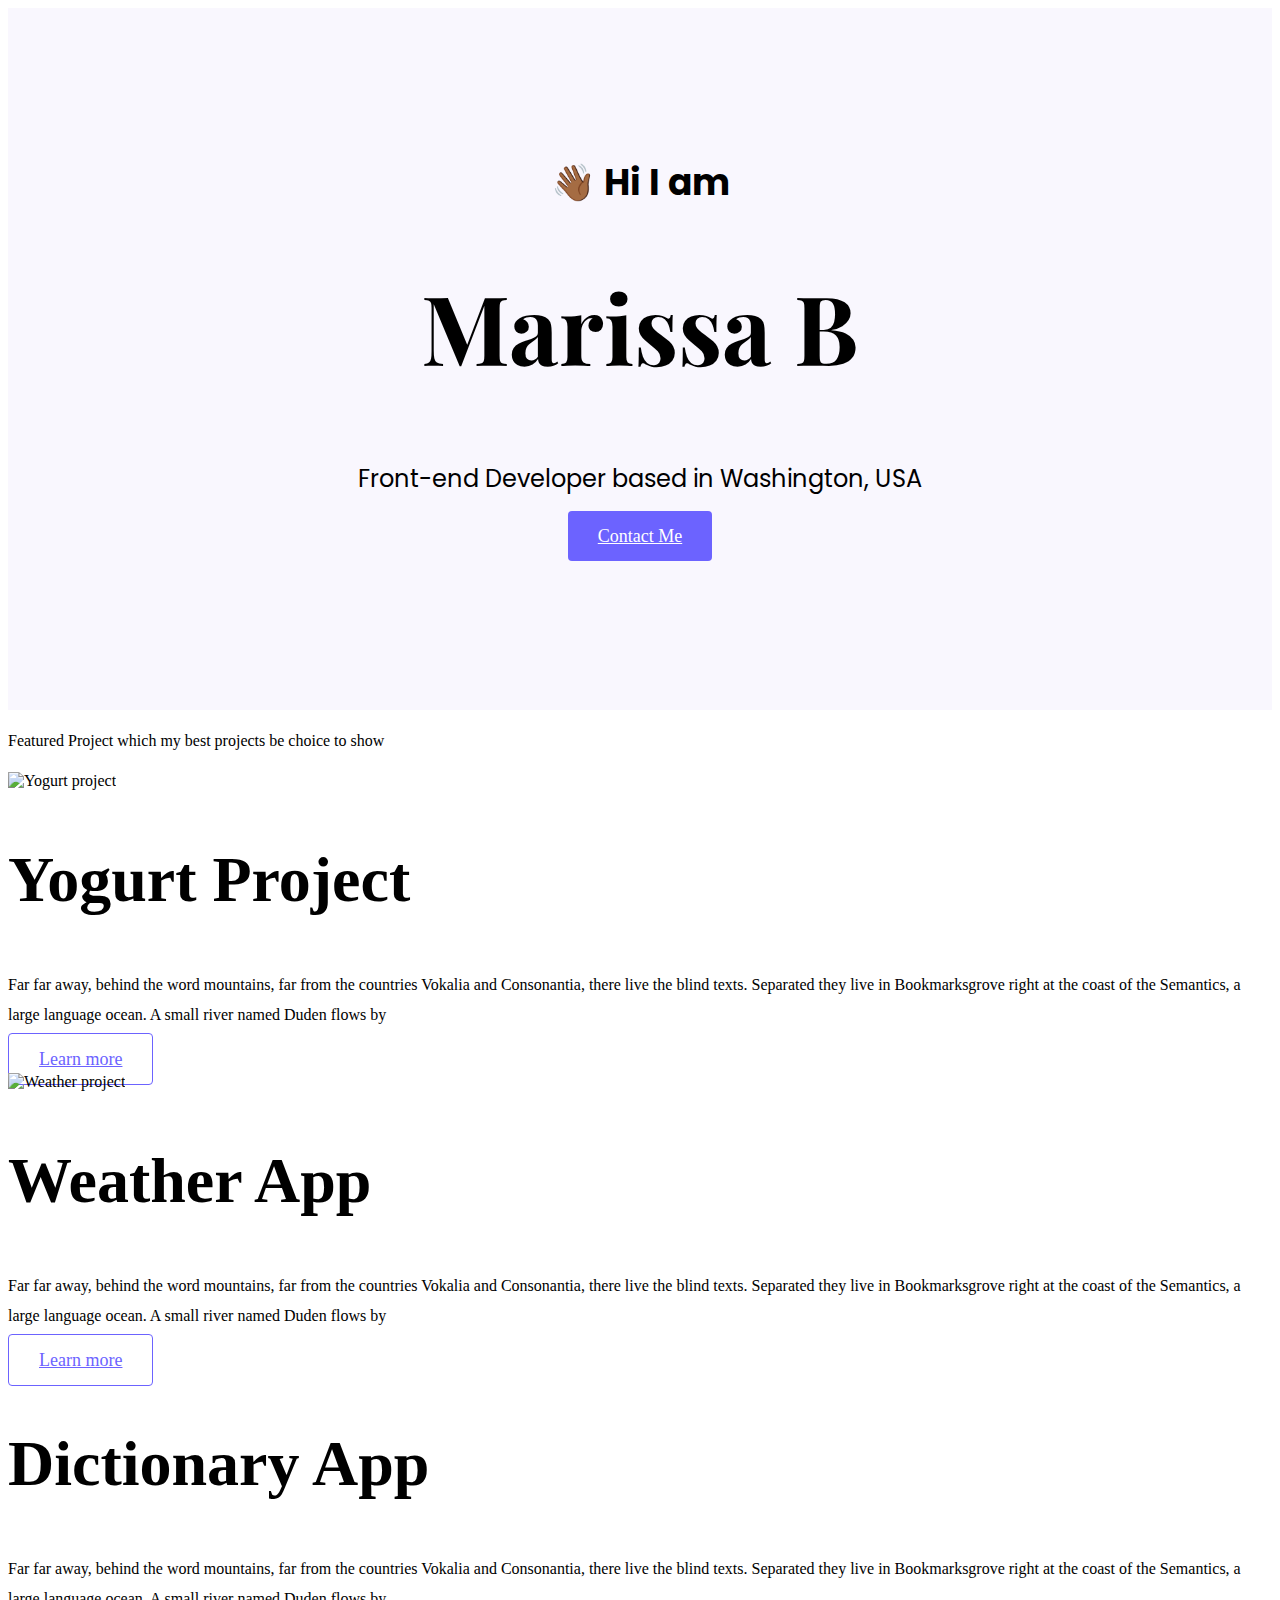
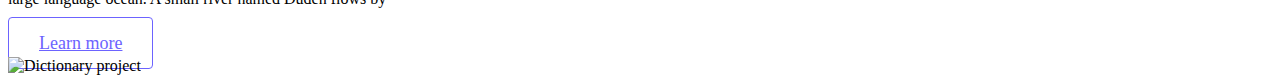
==== index.html @ 73836577 "Added columns and images to body" ====
<!DOCTYPE html>
<html lang="en">
  <head>
    <meta charset="UTF-8" />
    <meta http-equiv="X-UA-Compatible" content="IE=edge" />
    <meta name="viewport" content="width=device-width, initial-scale=1.0" />
    <title>Document</title>
    <link
      href="https://cdn.jsdelivr.net/npm/bootstrap@5.2.0-beta1/dist/css/bootstrap.min.css"
      rel="stylesheet"
      integrity="sha384-0evHe/X+R7YkIZDRvuzKMRqM+OrBnVFBL6DOitfPri4tjfHxaWutUpFmBp4vmVor"
      crossorigin="anonymous"
    />
    <link rel="stylesheet" href="portfolio/styles.css" />
    <link rel="preconnect" href="https://fonts.googleapis.com" />
    <link rel="preconnect" href="https://fonts.gstatic.com" crossorigin />
    <link
      href="https://fonts.googleapis.com/css2?family=Grape+Nuts&family=Playfair+Display:wght@700&family=Poppins:wght@500;700&display=swap"
      rel="stylesheet"
    />
    <script
      src="https://cdn.jsdelivr.net/npm/bootstrap@5.2.0-beta1/dist/js/bootstrap.bundle.min.js"
      integrity="sha384-pprn3073KE6tl6bjs2QrFaJGz5/SUsLqktiwsUTF55Jfv3qYSDhgCecCxMW52nD2"
      crossorigin="anonymous"
    ></script>

    <script
      src="https://kit.fontawesome.com/1abc38f2fc.js"
      crossorigin="anonymous"
    ></script>
  </head>
  <body>
    <div class="hero">
      <p>
      👋🏾 Hi I am
      </p>
      <h1>
        Marissa B
      </h1>
      <h2 class="mb-5">
        Front-end Developer based in Washington, USA
      </h2>
      <a href="#" class="btn btn-branding">Contact Me</a>
    </div>
    </div>
    
    <p class="text-center m-5">
      Featured Project which my best projects be choice to show
    </p>
    <div class="container">
    <div class="row">
      <div class="col-6 d-none d-lg-block">
        <img src="images/yogurt.png" class="img-fluid" alt="Yogurt project">
      </div>
        <div class="col-6">
    <div class="project-description">
    <h2 class="mb-5">
      Yogurt Project
    </h2>
    <p class="mb-4 text-muted">
      Far far away, behind the word mountains, far from the countries Vokalia and Consonantia, there live the blind texts. Separated they live in Bookmarksgrove right at the coast of the Semantics, a large language ocean. A small river named Duden flows by
    </p>
    <a href="#" class="btn btn-branding-outline">Learn more</a></div></div></div>
    <div class="col-6 d-none d-lg-block">
      <img src="images/weather.png" class="img-fluid" alt="Weather project">
    </div></div>
    <div class="row">
    <div class="col-6">
<h2 class="mb-5">
  Weather App
</h2>
<p class="mb-4 text-muted">
  Far far away, behind the word mountains, far from the countries Vokalia and Consonantia, there live the blind texts. Separated they live in Bookmarksgrove right at the coast of the Semantics, a large language ocean. A small river named Duden flows by
</p>
<a href="#" class="btn btn-branding-outline">Learn more</a></div></div></div>
<div class="col-6"> 
<h2 class="mb-5">
  Dictionary App
</h2>
<p class="mb-4 text-muted">
  Far far away, behind the word mountains, far from the countries Vokalia and Consonantia, there live the blind texts. Separated they live in Bookmarksgrove right at the coast of the Semantics, a large language ocean. A small river named Duden flows by
</p>
<a href="#" class="btn btn-branding-outline">Learn more</a>
<div class="col-6 d-none d-lg-block">
  <img src="images/dictionary.png" class="img-fluid" alt="Dictionary project">
</div></div>
 
</div>
</div>
</div>

  </body>
</html>
---- portfolio/styles.css ----
/* font-family: 'Grape Nuts', cursive;
font-family: 'Playfair Display', serif;
font-family: 'Poppins', sans-serif; */

:root {
  --branding-color: #6c63ff;
  --secondary-color: #f9f7fe;
  --heading-font-family: "Playfair Display", serif;
  --default-font-family: "Poppins", sans-serif;
}
h1 {
  font-family: var(--heading-font-family);
  font-size: 96px;
}
h2 {
  font-size: 64px;
}

p {
  font-weight: normal;
  font-size: 16px;
  line-height: 30px;
}
.hero p {
  font-family: var(--default-font-family);
  font-size: 36px;
  font-weight: bold;
  margin: 0;
}
.hero {
  background-color: var(--secondary-color);
  text-align: center;
  padding: 160px 20px;
}
.hero h2 {
  font-family: var(--default-font-family);
  font-weight: normal;
  line-height: 2;
  font-size: 24px;
}
.btn-branding {
  background-color: var(--branding-color);
  border-radius: 4px;
  color: white;
  font-size: 18px;
  line-height: 27px;
  padding: 15px 30px;
}
.btn-branding-outline {
  border-radius: 4px;
  color: var(--branding-color);
  border: 1px solid var(--branding-color);
  font-size: 18px;
  line-height: 27px;
  padding: 15px 30px;
}
.projection-description {
  padding: 120px 60px;
}
@media (max-width) {
  .project-description {
    padding: 0;
    text-align: center;
  }
}
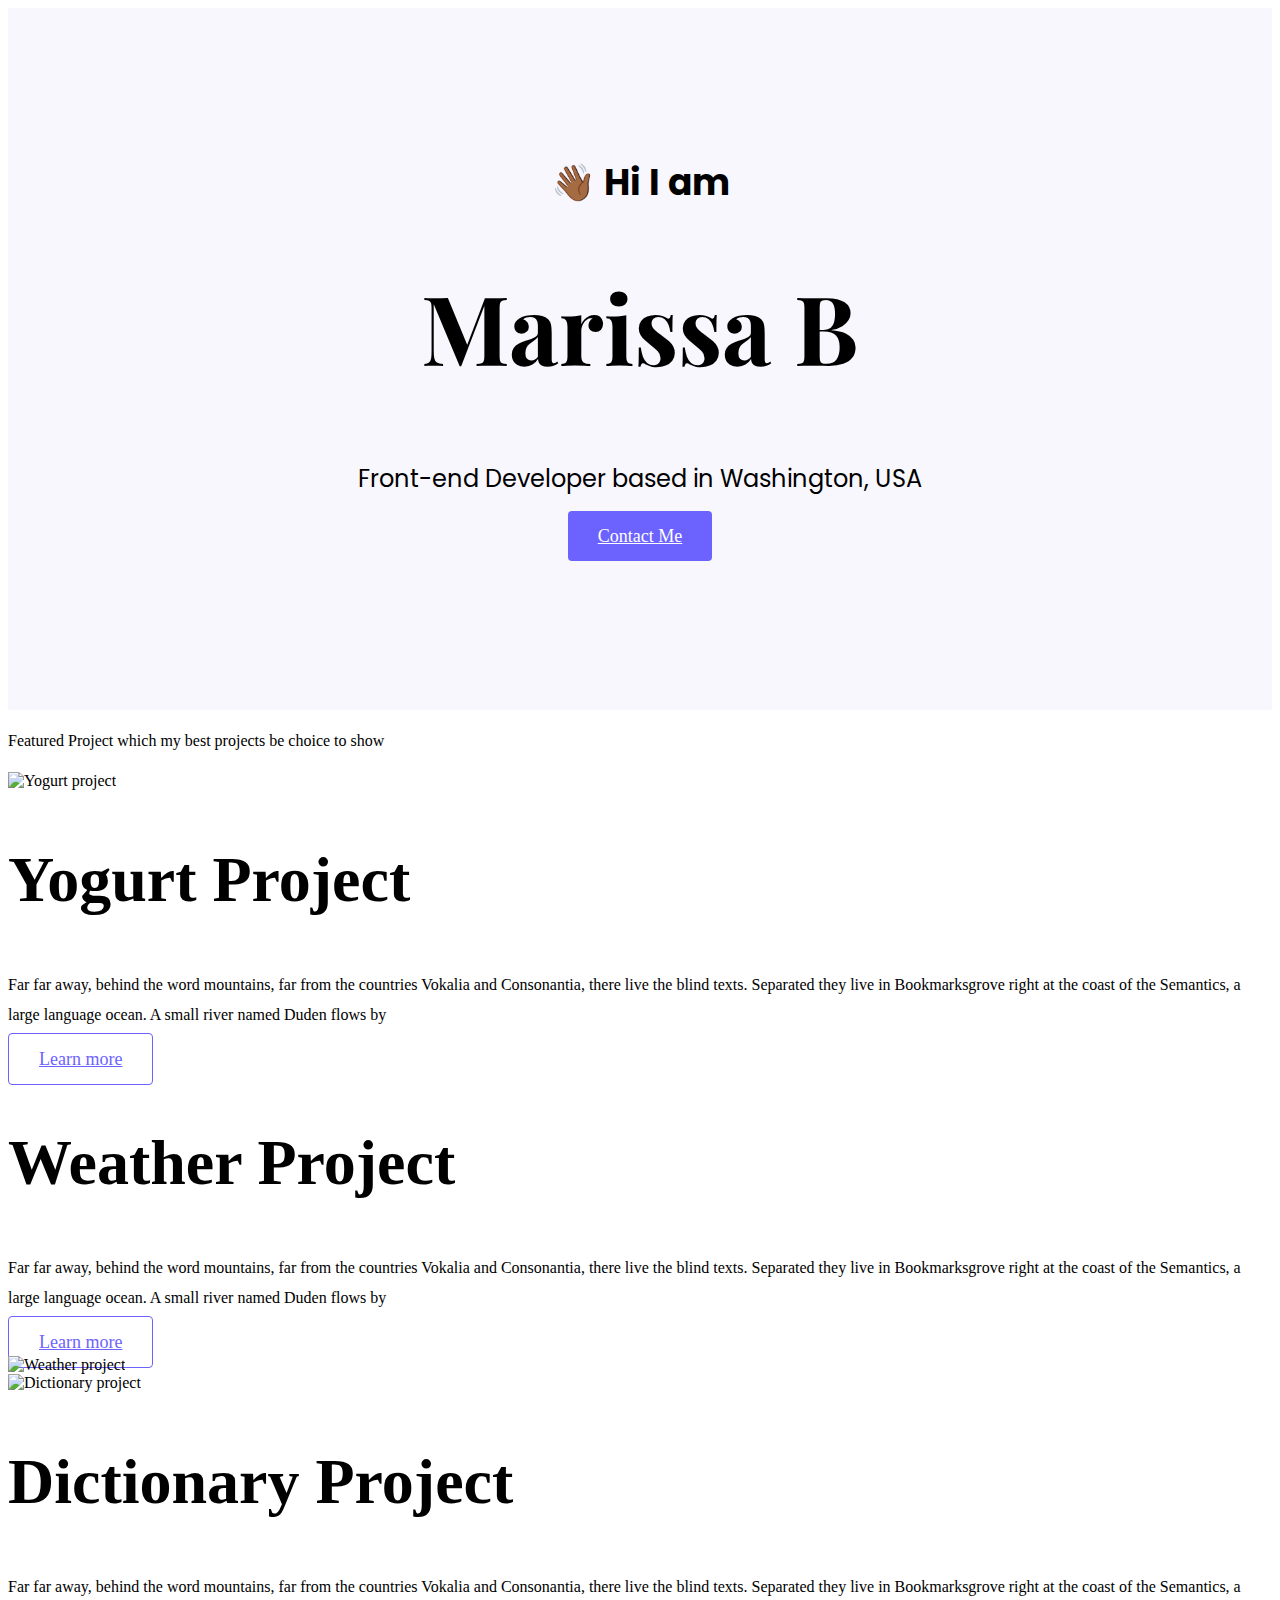
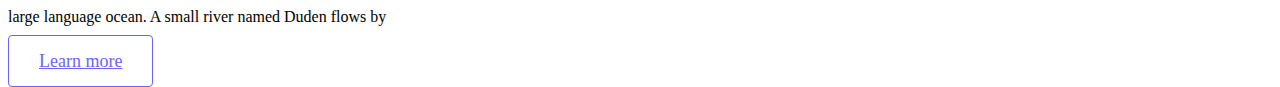
==== commit 134e78a7: "Trying to fix 2nd image and paragraph" ====
--- a/index.html
+++ b/index.html
@@ -54,40 +54,51 @@
       </div>
         <div class="col-6">
     <div class="project-description">
+    
     <h2 class="mb-5">
       Yogurt Project
     </h2>
     <p class="mb-4 text-muted">
       Far far away, behind the word mountains, far from the countries Vokalia and Consonantia, there live the blind texts. Separated they live in Bookmarksgrove right at the coast of the Semantics, a large language ocean. A small river named Duden flows by
     </p>
-    <a href="#" class="btn btn-branding-outline">Learn more</a></div></div></div>
-    <div class="col-6 d-none d-lg-block">
-      <img src="images/weather.png" class="img-fluid" alt="Weather project">
-    </div></div>
-    <div class="row">
-    <div class="col-6">
-<h2 class="mb-5">
-  Weather App
-</h2>
-<p class="mb-4 text-muted">
-  Far far away, behind the word mountains, far from the countries Vokalia and Consonantia, there live the blind texts. Separated they live in Bookmarksgrove right at the coast of the Semantics, a large language ocean. A small river named Duden flows by
-</p>
-<a href="#" class="btn btn-branding-outline">Learn more</a></div></div></div>
-<div class="col-6"> 
-<h2 class="mb-5">
-  Dictionary App
-</h2>
-<p class="mb-4 text-muted">
-  Far far away, behind the word mountains, far from the countries Vokalia and Consonantia, there live the blind texts. Separated they live in Bookmarksgrove right at the coast of the Semantics, a large language ocean. A small river named Duden flows by
-</p>
-<a href="#" class="btn btn-branding-outline">Learn more</a>
-<div class="col-6 d-none d-lg-block">
-  <img src="images/dictionary.png" class="img-fluid" alt="Dictionary project">
-</div></div>
+    <a href="#" class="btn btn-branding-outline">Learn more</a>
+  </div>
+        </div></div>
+        <div class="row">
+      
+        <div class="col-6">
+    <div class="project-description">
+    
+    <h2 class="mb-5">
+      Weather Project
+    </h2>
+    <p class="mb-4 text-muted">
+      Far far away, behind the word mountains, far from the countries Vokalia and Consonantia, there live the blind texts. Separated they live in Bookmarksgrove right at the coast of the Semantics, a large language ocean. A small river named Duden flows by
+    </p>
+    <a href="#" class="btn btn-branding-outline">Learn more</a>
+  </div><div class="col-6 d-none d-lg-block">
+        <img src="images/weather.png" class="img-fluid" alt="Weather project">
+      </div>
+        </div>
+        <div class="row">
+      <div class="col-6 d-none d-lg-block">
+        <img src="images/dictionary.png" class="img-fluid" alt="Dictionary project">
+      </div>
+        <div class="col-6">
+    <div class="project-description">
+    
+    <h2 class="mb-5">
+      Dictionary Project
+    </h2>
+    <p class="mb-4 text-muted">
+      Far far away, behind the word mountains, far from the countries Vokalia and Consonantia, there live the blind texts. Separated they live in Bookmarksgrove right at the coast of the Semantics, a large language ocean. A small river named Duden flows by
+    </p>
+    <a href="#" class="btn btn-branding-outline">Learn more</a>
+  </div>
+        </div>
+        </div>
  
-</div>
-</div>
-</div>
+
 
   </body>
 </html>
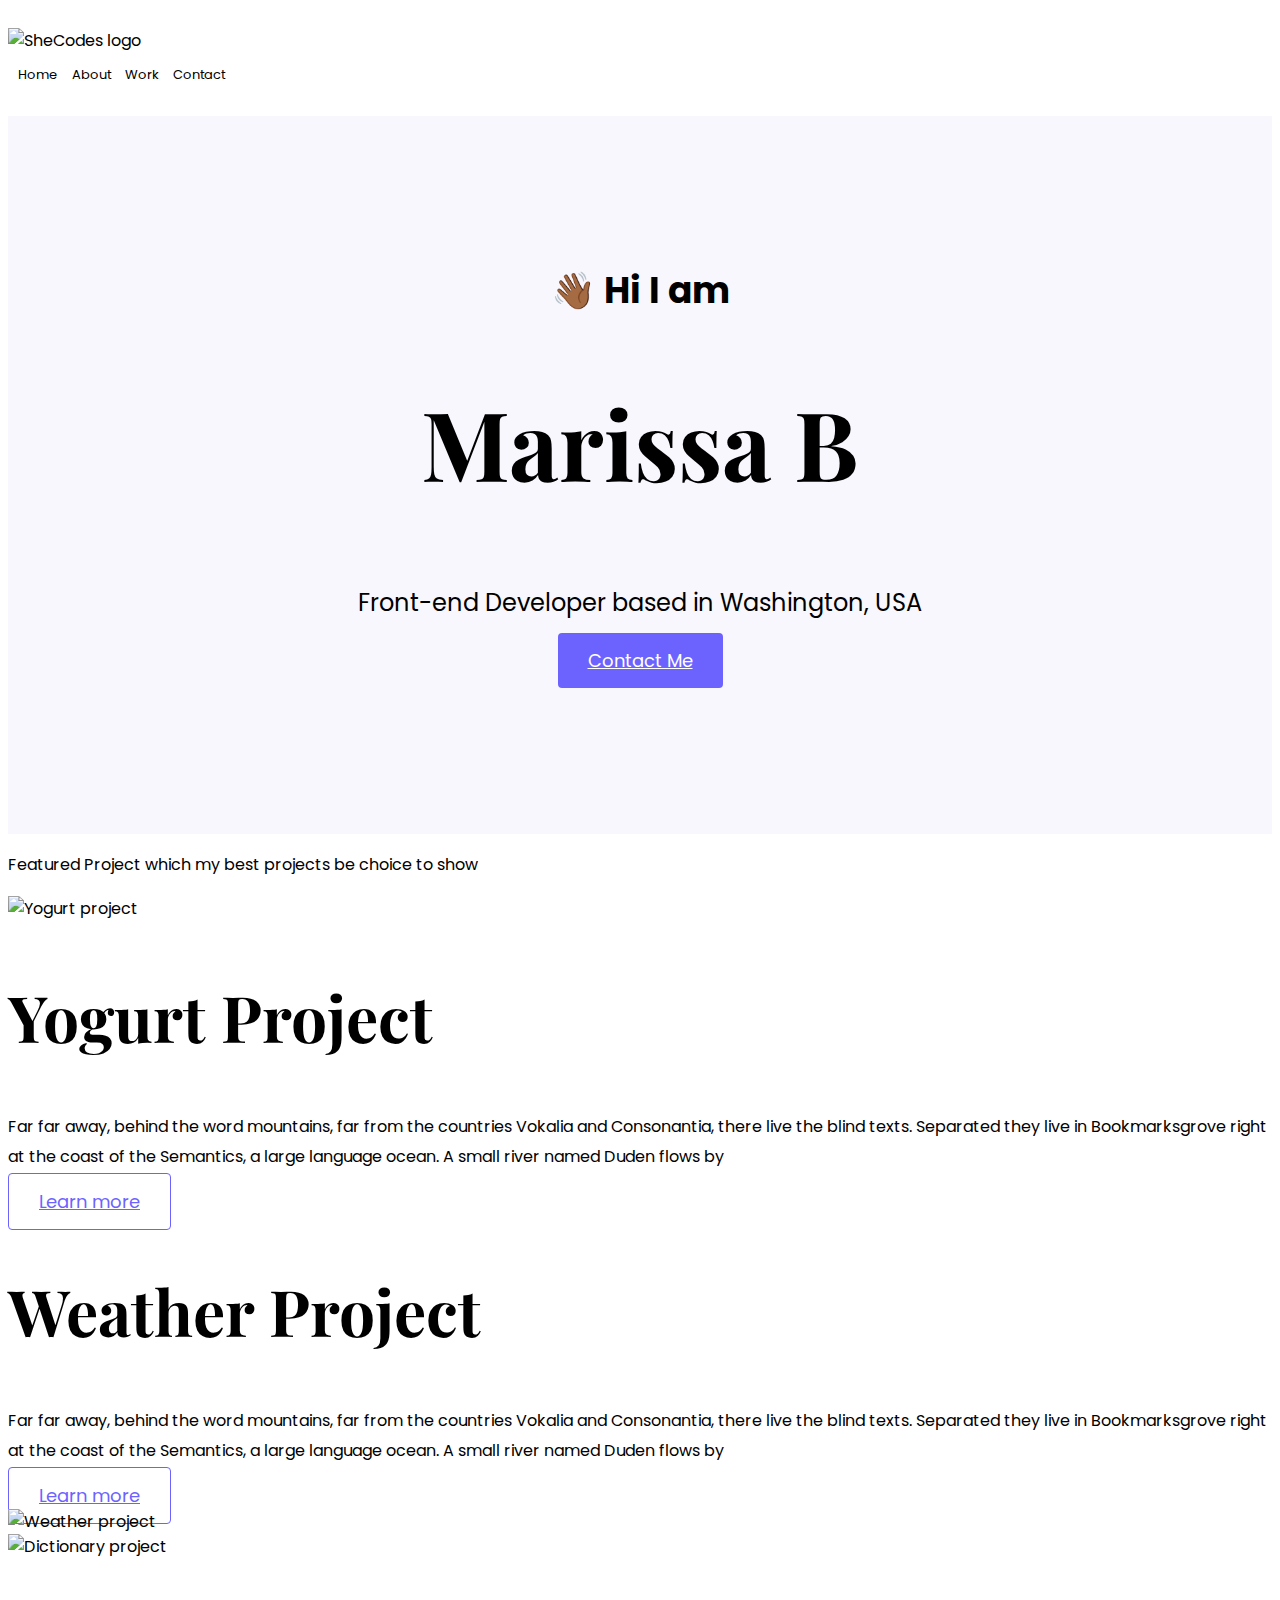
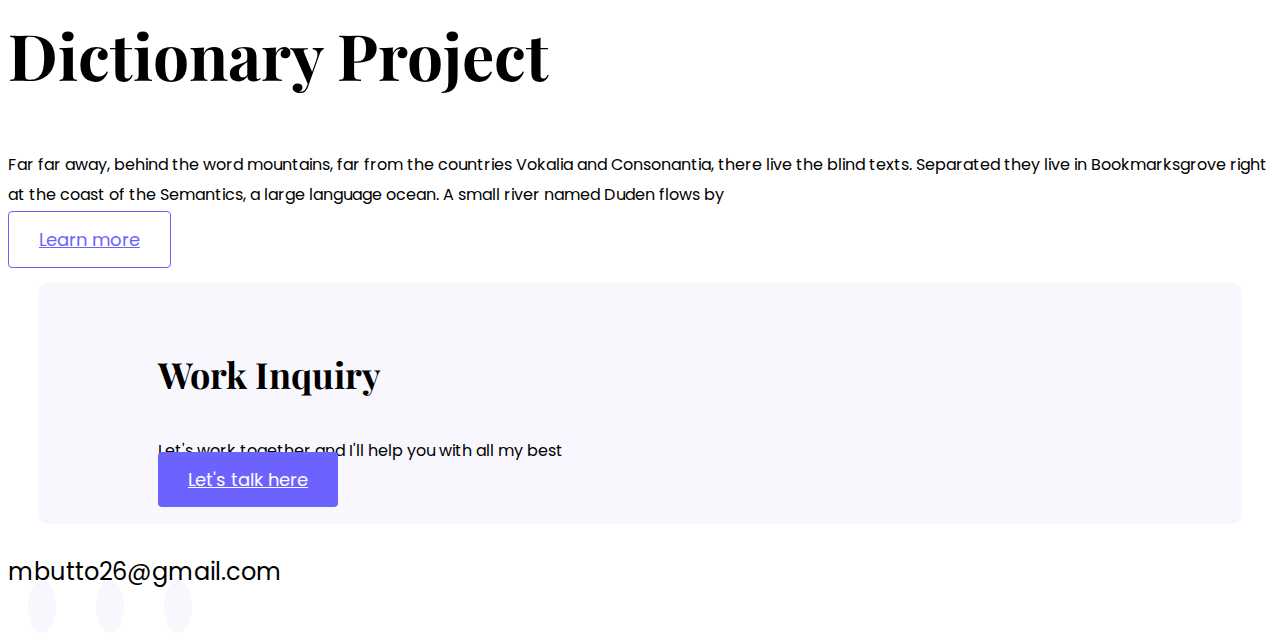
==== commit 05bf3b7d: "Updated CSS and SEO" ====
--- a/index.html
+++ b/index.html
@@ -4,7 +4,8 @@
     <meta charset="UTF-8" />
     <meta http-equiv="X-UA-Compatible" content="IE=edge" />
     <meta name="viewport" content="width=device-width, initial-scale=1.0" />
-    <title>Document</title>
+    <meta name="description" content="Marissa B is a front-end developer based in Washington, USA"/>
+    <title>Front-end developer - Marissa B </title>
     <link
       href="https://cdn.jsdelivr.net/npm/bootstrap@5.2.0-beta1/dist/css/bootstrap.min.css"
       rel="stylesheet"
@@ -30,7 +31,20 @@
     ></script>
   </head>
   <body>
+    <div class="container">
+    <nav class="d-flex justify-content-between">
+      
+      <img src="images/logo.png" class="logo"alt="SheCodes logo">
+      <ul>
+        <li class="active"><a href="index.html" title="Homepage">Home</a></li>
+        <li><a href="/about.html" title="About Page">About</a></li>
+        <li><a href="/work.html" title="Work Page">Work</a></li>
+        <li><a href="/contact.html" title="Contact Page">Contact</a></li>  
+      </ul>
+    </nav>
+    </div>
     <div class="hero">
+      <div class="project-description"></div>
       <p>
       👋🏾 Hi I am
       </p>
@@ -40,63 +54,85 @@
       <h2 class="mb-5">
         Front-end Developer based in Washington, USA
       </h2>
-      <a href="#" class="btn btn-branding">Contact Me</a>
+      <a href="/contact.html" class="btn btn-branding">Contact Me</a>
     </div>
-    </div>
+    </div></div>
     
     <p class="text-center m-5">
       Featured Project which my best projects be choice to show
     </p>
     <div class="container">
-    <div class="row">
-      <div class="col-6 d-none d-lg-block">
+    <div class="row mb-5">
+      <div class="col d-none d-lg-block">
         <img src="images/yogurt.png" class="img-fluid" alt="Yogurt project">
       </div>
-        <div class="col-6">
+        <div class="col">
     <div class="project-description">
-    
     <h2 class="mb-5">
       Yogurt Project
     </h2>
-    <p class="mb-4 text-muted">
+    <p class="mb-5 text-muted">
       Far far away, behind the word mountains, far from the countries Vokalia and Consonantia, there live the blind texts. Separated they live in Bookmarksgrove right at the coast of the Semantics, a large language ocean. A small river named Duden flows by
     </p>
-    <a href="#" class="btn btn-branding-outline">Learn more</a>
+    <a href="/work.html" class="btn btn-branding-outline">Learn more</a>
   </div>
-        </div></div>
-        <div class="row">
-      
-        <div class="col-6">
+  </div>
+  </div>
+        <div class="row mb-5">
+        <div class="col">
     <div class="project-description">
-    
     <h2 class="mb-5">
       Weather Project
     </h2>
-    <p class="mb-4 text-muted">
+    <p class="mb-5 text-muted">
       Far far away, behind the word mountains, far from the countries Vokalia and Consonantia, there live the blind texts. Separated they live in Bookmarksgrove right at the coast of the Semantics, a large language ocean. A small river named Duden flows by
     </p>
-    <a href="#" class="btn btn-branding-outline">Learn more</a>
-  </div><div class="col-6 d-none d-lg-block">
+    <a href="work.html" class="btn btn-branding-outline">Learn more</a>
+  </div>
+  </div>
+  <div class="col d-none d-lg-block">
         <img src="images/weather.png" class="img-fluid" alt="Weather project">
       </div>
         </div>
         <div class="row">
-      <div class="col-6 d-none d-lg-block">
+      <div class="col d-none d-lg-block">
         <img src="images/dictionary.png" class="img-fluid" alt="Dictionary project">
       </div>
-        <div class="col-6">
+        <div class="col">
     <div class="project-description">
-    
     <h2 class="mb-5">
       Dictionary Project
     </h2>
-    <p class="mb-4 text-muted">
+    <p class="mb-5 text-muted">
       Far far away, behind the word mountains, far from the countries Vokalia and Consonantia, there live the blind texts. Separated they live in Bookmarksgrove right at the coast of the Semantics, a large language ocean. A small river named Duden flows by
     </p>
-    <a href="#" class="btn btn-branding-outline">Learn more</a>
-  </div>
+    <a href="work.html" class="btn btn-branding-outline">Learn more</a>
+  </div></div>
+  
         </div>
         </div>
+        <footer>
+          <div class="contact-box d-flex justify-content-between mb-5 d-none d-md-flex">
+          <div>
+          <h4>Work Inquiry</h4>
+          <p class="text-muted">
+            Let's work together and I'll help you with all my best
+          </p>
+          </div>
+       <div>
+          <a href="contact.html" class="btn btn-branding">Let's talk here</a> 
+        </div>
+      </div>
+          <div class="d-flex justify-content-center mb-4">
+          <a href="mailto:mbutto26@gmail.com" class="email-link">mbutto26@gmail.com</a>
+          </div>
+          <div class="social-links d-flex justify-content-center mb-5">
+          <a href="https://www.instagram.com/marissab.codes" target="_blank" title="Instagram Profile"><i class="fa-brands fa-instagram"></i></a>
+          <a href="https://www.facebook.com/marissab.codes" target="_blank"  title="Facebook Profile"><i class="fa-brands fa-facebook"></i></a>
+          <a href="https://www.twitter.com/marissab.codes" target="_blank"  title="Twitter Profile"><i class="fa-brands fa-twitter"></i></a>
+        </div>
+        </footer>
+    
  
 
 
--- a/portfolio/styles.css
+++ b/portfolio/styles.css
@@ -8,12 +8,27 @@
   --heading-font-family: "Playfair Display", serif;
   --default-font-family: "Poppins", sans-serif;
 }
+body {
+  font-family: var(--default-font-family);
+}
+h1,
+h2,
+h3,
+h4,
+h5,
+h6 {
+  font-family: var(--heading-font-family);
+  font-weight: bold;
+}
 h1 {
-  font-family: var(--heading-font-family);
   font-size: 96px;
+  line-height: 1.5;
 }
 h2 {
   font-size: 64px;
+}
+h4 {
+  font-size: 36px;
 }
 
 p {
@@ -57,9 +72,114 @@
 .projection-description {
   padding: 120px 60px;
 }
-@media (max-width) {
+.content-container {
+  text-align: center;
+  padding: 0px;
+}
+.content h1 {
+  font-size: 45px;
+  line-height: 80px;
+}
+.content h2 {
+  font-size: 18px;
+  font-family: var(--default-font-family);
+}
+.content h3 {
+  font-size: 24px;
+  font-family: var(--default-font-family);
+  line-height: 1.5;
+}
+.content {
+  margin: 45px;
+}
+.content p {
+  font-size: 14px;
+}
+.about-section img {
+  visibility: visible;
+  min-width: 448px;
+  width: 448px;
+  box-sizing: initial;
+}
+.logo {
+  max-width: 150px;
+  height: fit-content;
+}
+nav li {
+  list-style: none;
+  display: inline;
+  line-height: 42px;
+  margin-left: 10px;
+}
+nav ul {
+  padding: 0;
+  margin: 0;
+}
+nav {
+  padding: 20px 0;
+}
+nav a {
+  text-decoration: none;
+  color: black;
+  transition: all 100ms ease-in-out;
+  font-size: small;
+}
+nav a:hover,
+nav li a:active {
+  color: var(--branding-color);
+}
+footer .contact-box {
+  background: var(--secondary-color);
+  padding: 30px 120px;
+  line-height: 27px;
+  border-radius: 10px;
+  margin: 30px;
+}
+footer .contact-box p {
+  margin: 0;
+}
+footer .email-link {
+  text-decoration: none;
+  font-size: 24px;
+  color: black;
+  padding-top: 20px;
+}
+footer .email-link:hover {
+  color: var(--branding-color);
+}
+footer .social-links a {
+  margin: 0 20px;
+  color: var(--branding-color);
+  background-color: var(--secondary-color);
+  padding: 10px 14px;
+  border-radius: 50%;
+  font-size: 24px;
+}
+footer .social-links a:hover {
+  color: white;
+  background-color: var(--branding-color);
+}
+
+@media (max-width: 900px) {
+  h1 {
+    font-size: 60px;
+  }
+  h2 {
+    font-size: 44px;
+  }
+  .hero {
+    padding: 80px 20px;
+  }
+  .about-section-content {
+    text-align: center;
+    padding: 80px 20px;
+  }
+
   .project-description {
     padding: 0;
     text-align: center;
   }
+  footer .contact-box {
+    padding: 30px;
+  }
 }
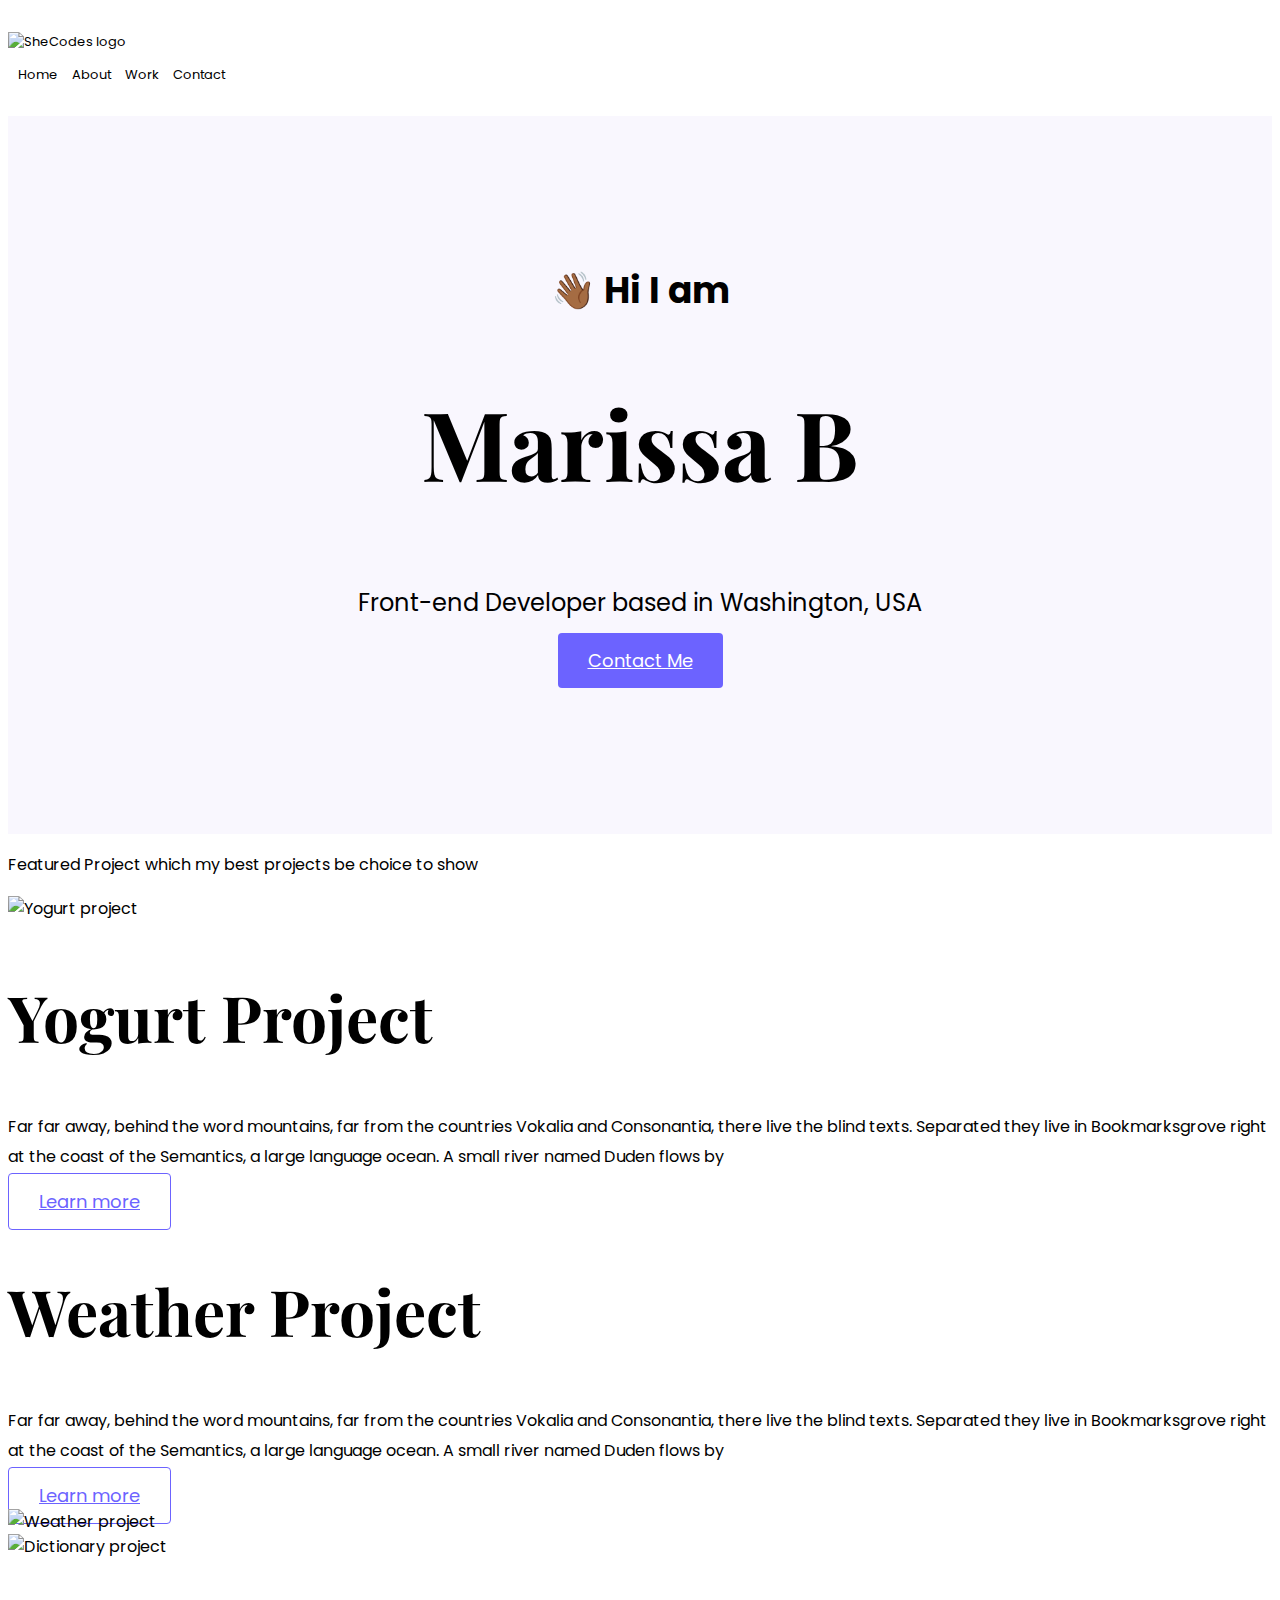
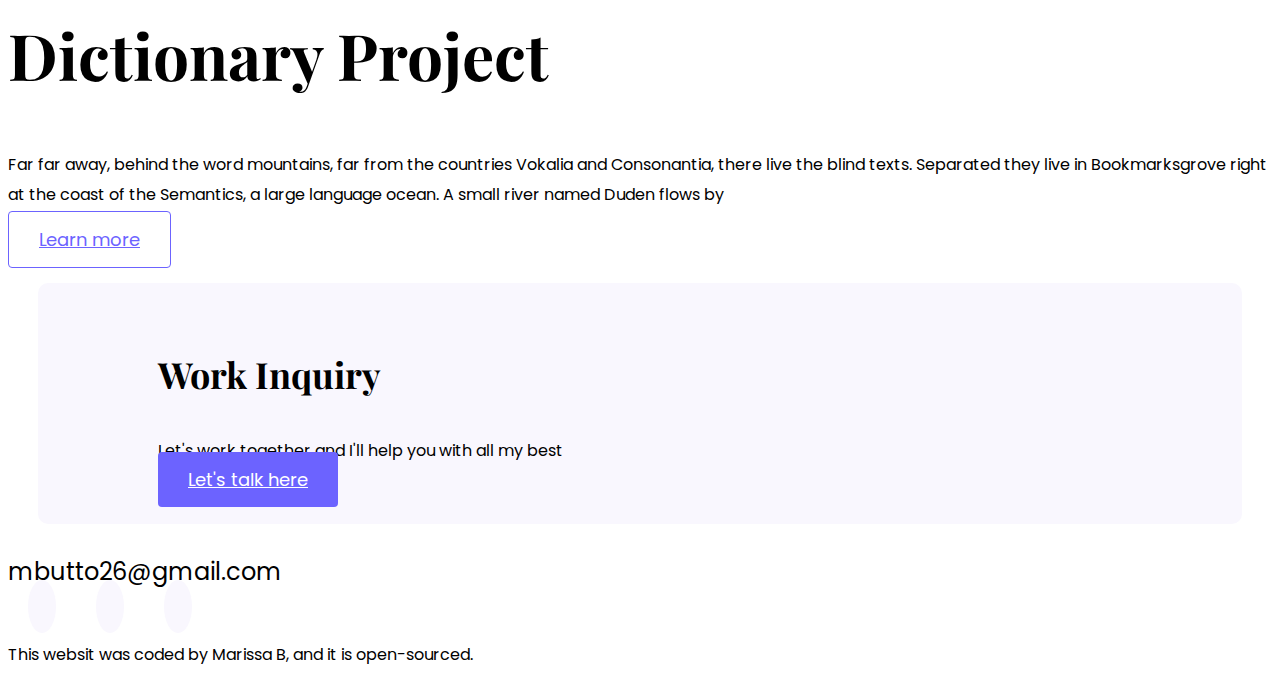
==== commit 12f4c1b1: "Final touches to project" ====
--- a/index.html
+++ b/index.html
@@ -33,8 +33,8 @@
   <body>
     <div class="container">
     <nav class="d-flex justify-content-between">
-      
-      <img src="images/logo.png" class="logo"alt="SheCodes logo">
+      <a href="/" title="Homepage">
+      <img src="images/logo.png" class="logo"alt="SheCodes logo"/></a>
       <ul>
         <li class="active"><a href="index.html" title="Homepage">Home</a></li>
         <li><a href="/about.html" title="About Page">About</a></li>
@@ -108,7 +108,7 @@
     </p>
     <a href="work.html" class="btn btn-branding-outline">Learn more</a>
   </div></div>
-  
+
         </div>
         </div>
         <footer>
@@ -131,7 +131,11 @@
           <a href="https://www.facebook.com/marissab.codes" target="_blank"  title="Facebook Profile"><i class="fa-brands fa-facebook"></i></a>
           <a href="https://www.twitter.com/marissab.codes" target="_blank"  title="Twitter Profile"><i class="fa-brands fa-twitter"></i></a>
         </div>
+        <p class="text-center mt-4">
+          This websit was coded by Marissa B, and it is <a href="https://github.com/mbutto26/Portfolio-project"></a>open-sourced.
+        </p>
         </footer>
+        
     
  
 
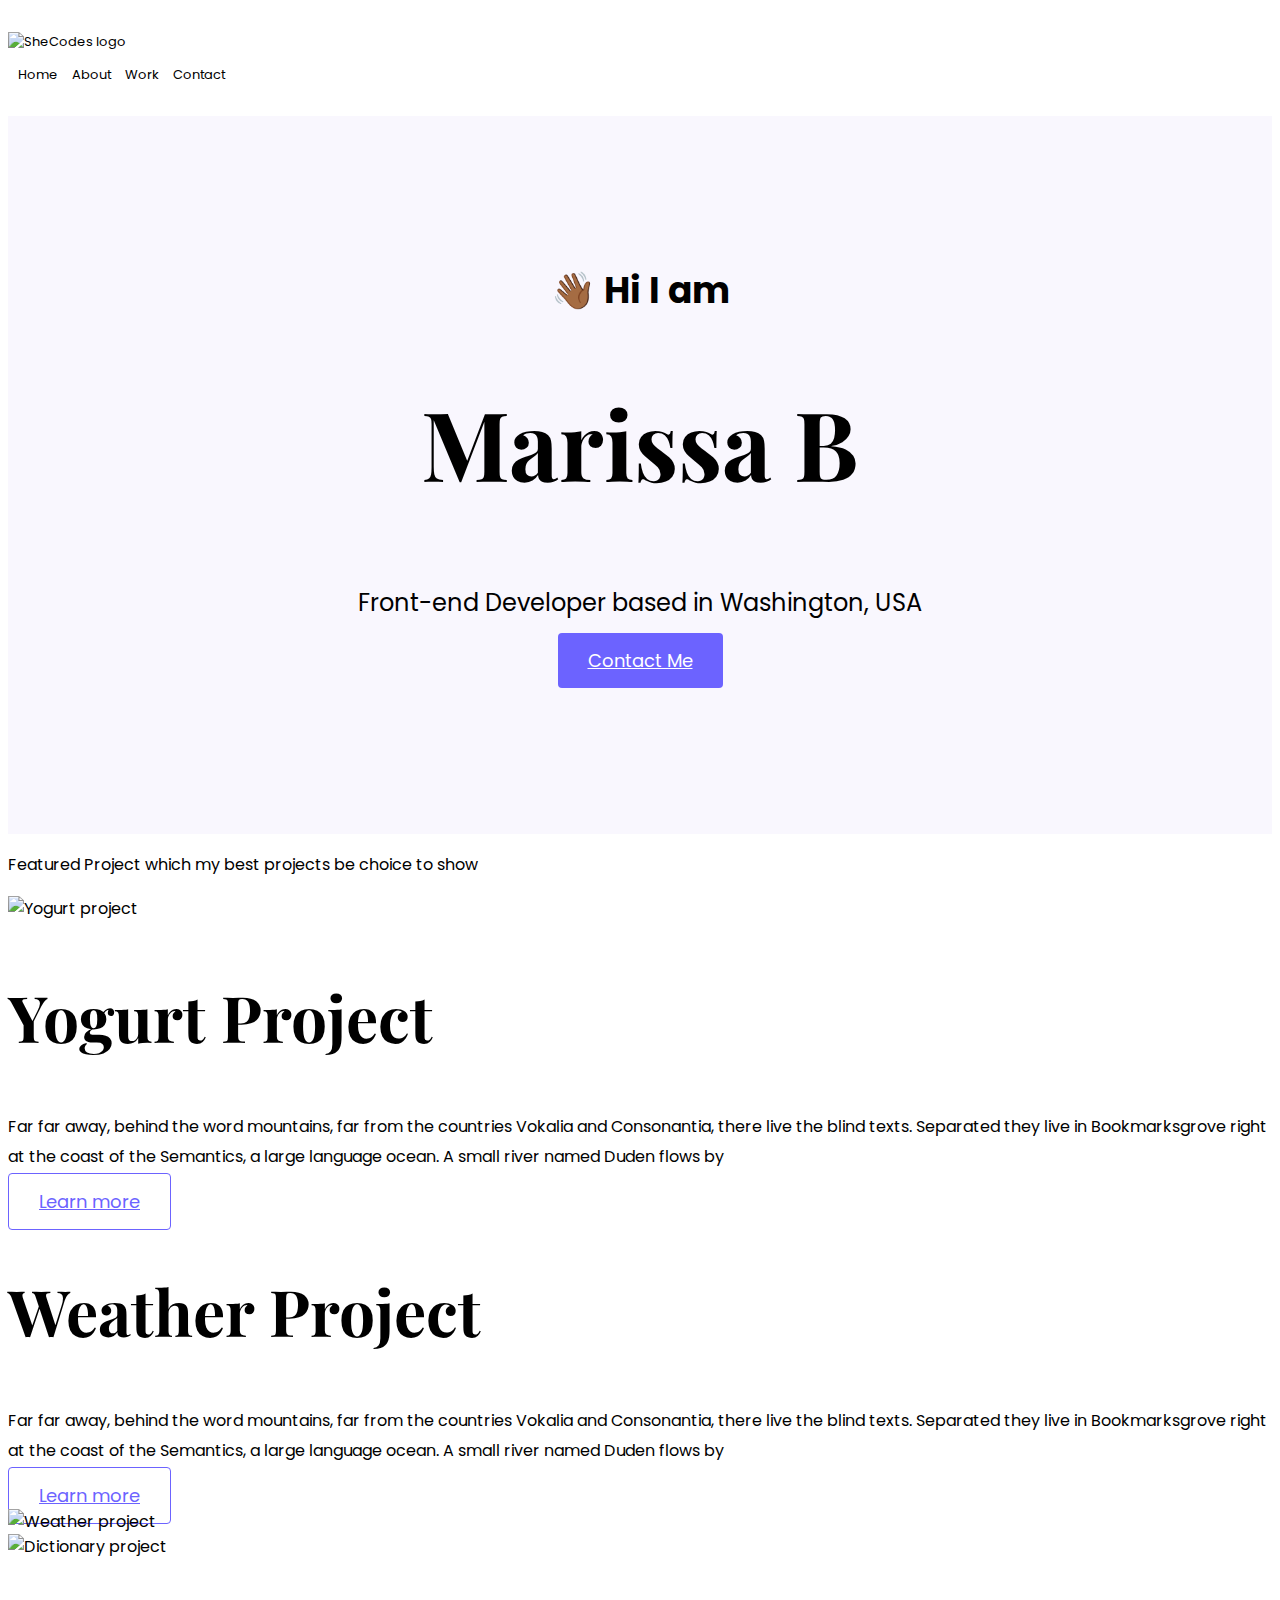
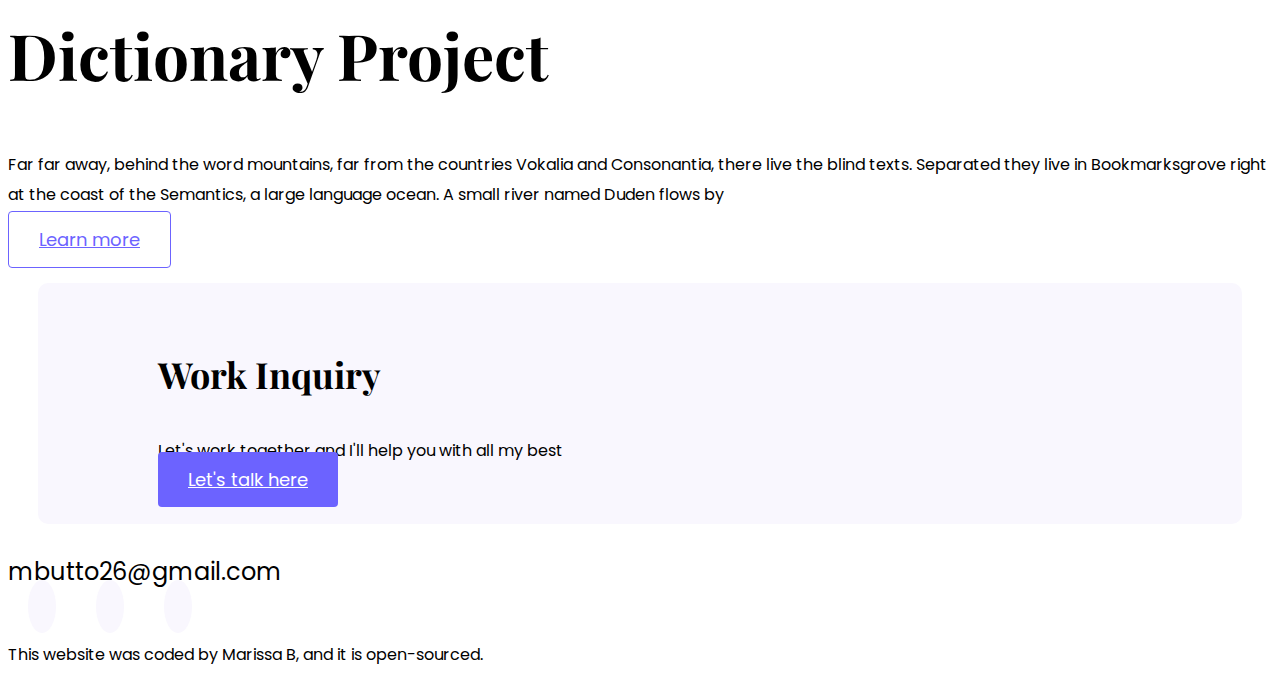
==== commit 227ba043: "Fixed misspelled words" ====
--- a/index.html
+++ b/index.html
@@ -132,7 +132,7 @@
           <a href="https://www.twitter.com/marissab.codes" target="_blank"  title="Twitter Profile"><i class="fa-brands fa-twitter"></i></a>
         </div>
         <p class="text-center mt-4">
-          This websit was coded by Marissa B, and it is <a href="https://github.com/mbutto26/Portfolio-project"></a>open-sourced.
+          This website was coded by Marissa B, and it is <a href="https://github.com/mbutto26/Portfolio-project"></a>open-sourced.
         </p>
         </footer>
         
